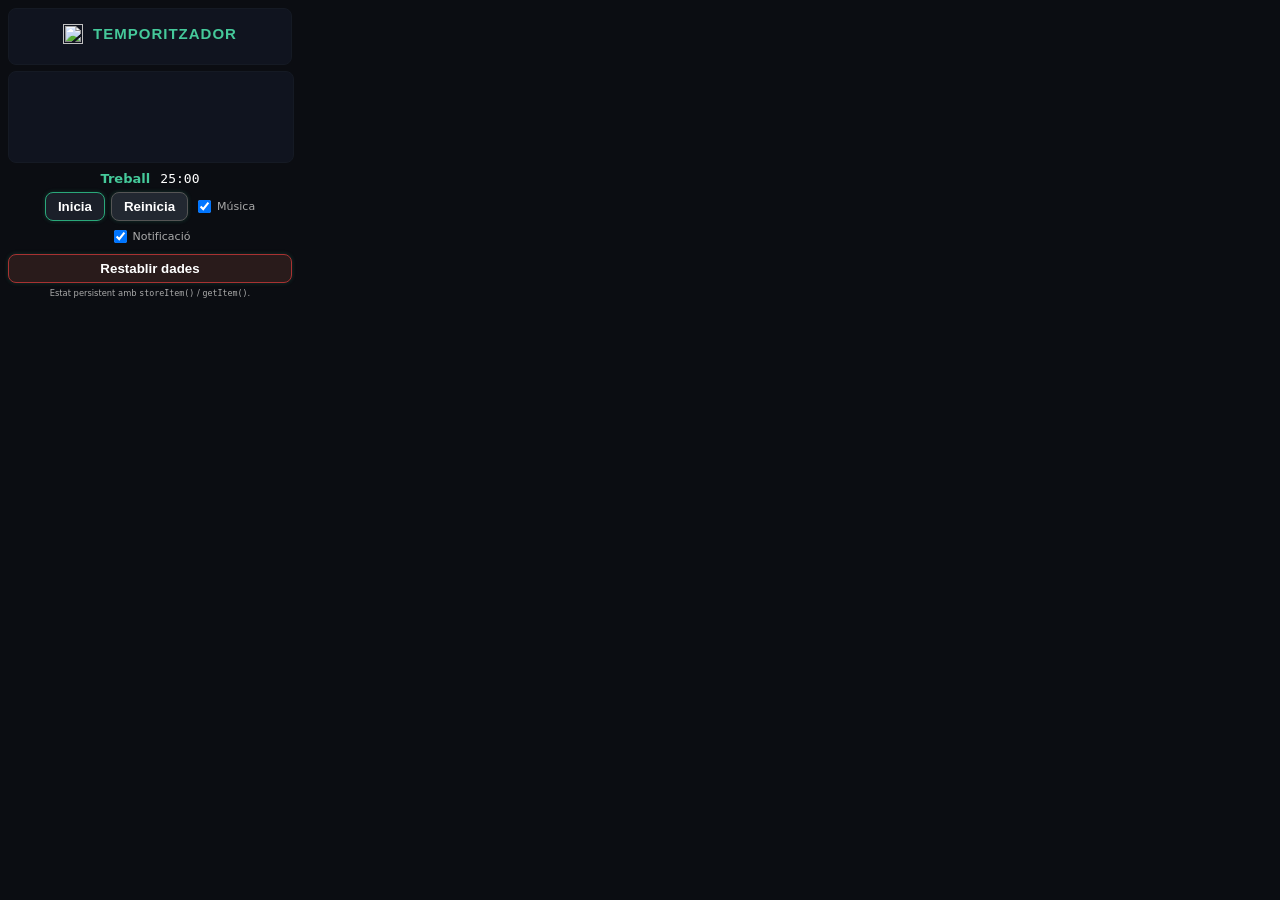
==== popup.html @ 6fb77997 "Add files via upload" ====
<!doctype html>
<html lang="ca">
<head>
  <meta charset="utf-8" />
  <meta name="viewport" content="width=device-width, initial-scale=1" />
  <title>Temporitzador de descansos</title>

  <!-- Estils CSS -->
  <link rel="stylesheet" href="style.css" />
  
<script src="libs/p5.min.js"></script>
<!-- Comentem p5.sound per evitar conflictes amb CSP -->
<!-- <script src="libs/p5.sound.min.js"></script> -->
<script src="sketch.js" defer></script>
<script src="popup.js" defer></script>


</head>
<body>
  <div id="app" role="application" aria-label="Temporitzador de descansos">
    
    <header>

      <!-- Línia superior: icona + títol centrat -->
      <div class="header-title-row">
        <img src="assets/icon48.png" alt="" class="header-icon" />
        <h1>TEMPORITZADOR</h1>
      </div>

      <!-- Segona barra: (botó Mode) -->
      <div id="presetMenu"></div>

      <!-- Camps per al mode personalitzat -->
      <div id="custom-fields" class="hidden" aria-live="polite">
        <label>
          Treball
          <input id="workMin" type="number" min="1" max="180" value="20" />
        </label>
        <label>
          Descans
          <input id="restMin" type="number" min="1" max="60" value="5" />
        </label>
      </div>

    </header>

    <main>

      <!-- CANVAS p5.js -->
      <div id="canvas-holder" aria-label="Visualització del temps"></div>

      <!-- Estat textual: fase + temps -->
      <div class="status-row" aria-live="polite">
        <span id="phaseLabel">Treball</span>
        <span id="timeLabel">25:00</span>
      </div>

      <!-- Controls -->
      <div class="controls">
        <button id="startPauseBtn" type="button">Inicia</button>
        <button id="resetBtn" type="button" class="secondary">Reinicia</button>

        <label class="inline">
          <input type="checkbox" id="musicToggle" checked />
          Música
        </label>

        <label class="inline">
          <input type="checkbox" id="notifToggle" checked />
          Notificació
        </label>
      </div>

      <!-- Botó de restablir dades -->
      <button id="clearDataBtn" class="danger">Restablir dades</button>

    </main>

    <footer>
      <small>
        Estat persistent amb <code>storeItem()</code> / <code>getItem()</code>.
      </small>
    </footer>

  </div>
</body>
</html>
---- style.css ----
:root {
  --color-bg: #0b0d12;
  --color-accent: #2aa87a;
  --color-accent-light: #45c99a;
  --color-text: #ffffff;
  --color-text-dim: #aaaaaa;
  --radius: 8px;
  font-size: 13px;
}


html, body {
  margin: 0;
  padding: 0;
  background: var(--color-bg);
  color: var(--color-text);
  font-family: "Questrial", system-ui, -apple-system, Segoe UI, Roboto, Helvetica, Arial, sans-serif;
  min-width: 300px;
  min-height: 150px;
}

#app {
  width: 300px;            
  padding: 8px;
  box-sizing: border-box;
}

/*  CAPÇALERA  */

header {
  background: #10141f;
  border-radius: var(--radius);
  border: 1px solid #151a24;
  padding: 6px;
  margin-bottom: 6px;
}

/* línia: icona + títol centrat */
.header-title-row {
  display: flex;
  align-items: center;
  justify-content: center;
  gap: 6px;
  margin-bottom: 6px;
}

.header-icon {
  width: 20px;
  height: 20px;
  object-fit: contain;
  margin-right: 4px;
}

header h1 {
  font-family: "Questrial", sans-serif;
  letter-spacing: 1px;
  color: var(--color-accent-light);
  font-size: 15px;
}

/* camps personalitzats */
#custom-fields {
  display: flex;
  gap: 6px;
  justify-content: center;
  margin-top: 2px;
}

#custom-fields label {
  font-size: 11px;
  color: var(--color-text-dim);
}

#custom-fields input {
  width: 40px;
  text-align: right;
  background: #16191f;
  border: 1px solid #2c2f39;
  color: var(--color-text);
  border-radius: var(--radius);
  padding: 2px;
}

/*  COS PRINCIPAL  */

main {
  display: flex;
  flex-direction: column;
  gap: 6px;
}

/*  Canvas  */
#canvas-holder {
  width: 100%;
  height: 90px;
  background: #10141f;
  border-radius: var(--radius);
  overflow: hidden;
  position: relative;
  border: 1px solid #151a24;
  transition: box-shadow 0.25s ease, border-color 0.25s ease, background 0.25s ease;
}

#canvas-holder:hover {
  border-color: var(--color-accent-light);
  background: #111821;
  box-shadow: 0 0 14px rgba(69, 201, 154, 0.8);
}


canvas {
  display: block !important;
  width: 100%;
  height: 100%;
}

/*  Estat i controls  */
.status-row {
  text-align: center;
  font-size: 1rem;
  margin-top: 2px;
}

#phaseLabel {
  color: var(--color-accent-light);
  margin-right: 6px;
  font-weight: bold;
}

#timeLabel {
  font-family: monospace;
  color: var(--color-text);
}

.controls {
  display: flex;
  flex-wrap: wrap;
  justify-content: center;
  align-items: center;
  gap: 6px;
  margin-bottom: 2px; 
}

/* checkboxes “Activar música / Activar notificació” */
.inline {
  font-size: 11px;
  color: var(--color-text-dim);
  display: flex;
  align-items: center;
  gap: 4px;
}

.inline input {
  vertical-align: middle;
  margin-right: 2px;
}

/*  PEU  */

footer {
  text-align: center;
  font-size: 10px;
  color: var(--color-text-dim);
  margin-top: 4px;
}

.hidden {
  display: none !important;
}

/* focus accesible */
button:focus-visible {
  outline: 2px solid var(--color-accent-light);
  outline-offset: 2px;
}

/*  Botons estil Verd  */
button {
  border: 1px solid #2aa87a;
  background: #1b1f29;
  color: #ffffff;
  padding: 6px 12px;
  border-radius: 8px;
  cursor: pointer;
  font-weight: 600;
  transition: all 0.25s ease;
  box-shadow: 0 0 4px rgba(42, 168, 122, 0.25);
}

button:hover {
  background: rgba(42, 168, 122, 0.25);
  box-shadow: 0 0 8px rgba(42, 168, 122, 0.6);
  border-color: #45c99a;
}

button.secondary {
  border-color: #555;
  background: #222831;
}

button.secondary:hover {
  border-color: #777;
  background: #2d3542;
  box-shadow: none;
}

/* Botó perill (Restablir dades) */
button.danger {
  border-color: #a83232;
  background: #291b1b;
}

button.danger:hover {
  background: #3a2222;
  box-shadow: 0 0 8px rgba(255, 80, 80, 0.4);
  border-color: #ff5b5b;
}
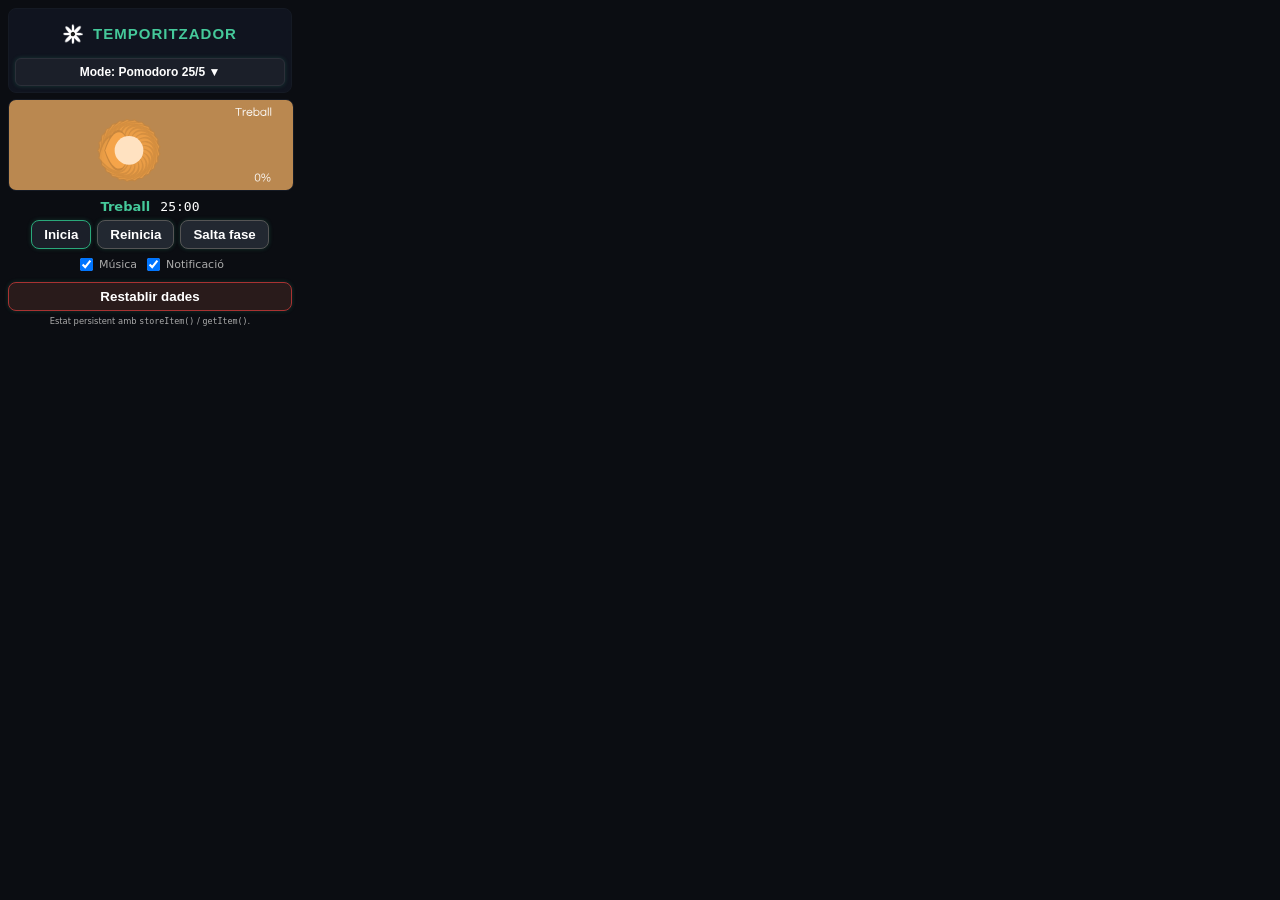
==== commit 92c611b8: "Update popup.html" ====
--- a/popup.html
+++ b/popup.html
@@ -8,13 +8,15 @@
   <!-- Estils CSS -->
   <link rel="stylesheet" href="style.css" />
   
-<script src="libs/p5.min.js"></script>
-<!-- Comentem p5.sound per evitar conflictes amb CSP -->
-<!-- <script src="libs/p5.sound.min.js"></script> -->
-<script src="sketch.js" defer></script>
-<script src="popup.js" defer></script>
+  <script src="libs/p5.min.js"></script>
+<script src="libs/p5.sound.min.js"></script>
 
 
+  <!-- sketch primer (canvas, música, botó Mode) -->
+  <script src="sketch.js" defer></script>
+
+  <!-- després la lògica del temporitzador -->
+  <script src="popup.js" defer></script>
 </head>
 <body>
   <div id="app" role="application" aria-label="Temporitzador de descansos">
@@ -27,7 +29,7 @@
         <h1>TEMPORITZADOR</h1>
       </div>
 
-      <!-- Segona barra: (botó Mode) -->
+      <!-- Segona barra: (p5.js generarà aquí el botó Mode) -->
       <div id="presetMenu"></div>
 
       <!-- Camps per al mode personalitzat -->
@@ -57,8 +59,15 @@
 
       <!-- Controls -->
       <div class="controls">
-        <button id="startPauseBtn" type="button">Inicia</button>
-        <button id="resetBtn" type="button" class="secondary">Reinicia</button>
+  <button id="startPauseBtn" type="button">Inicia</button>
+
+  <button id="resetBtn" type="button" class="secondary">
+    Reinicia
+  </button>
+
+  <button id="skipBtn" type="button" class="secondary">
+    Salta fase
+  </button>
 
         <label class="inline">
           <input type="checkbox" id="musicToggle" checked />
@@ -87,3 +96,5 @@
 </html>
 
 
+
+
